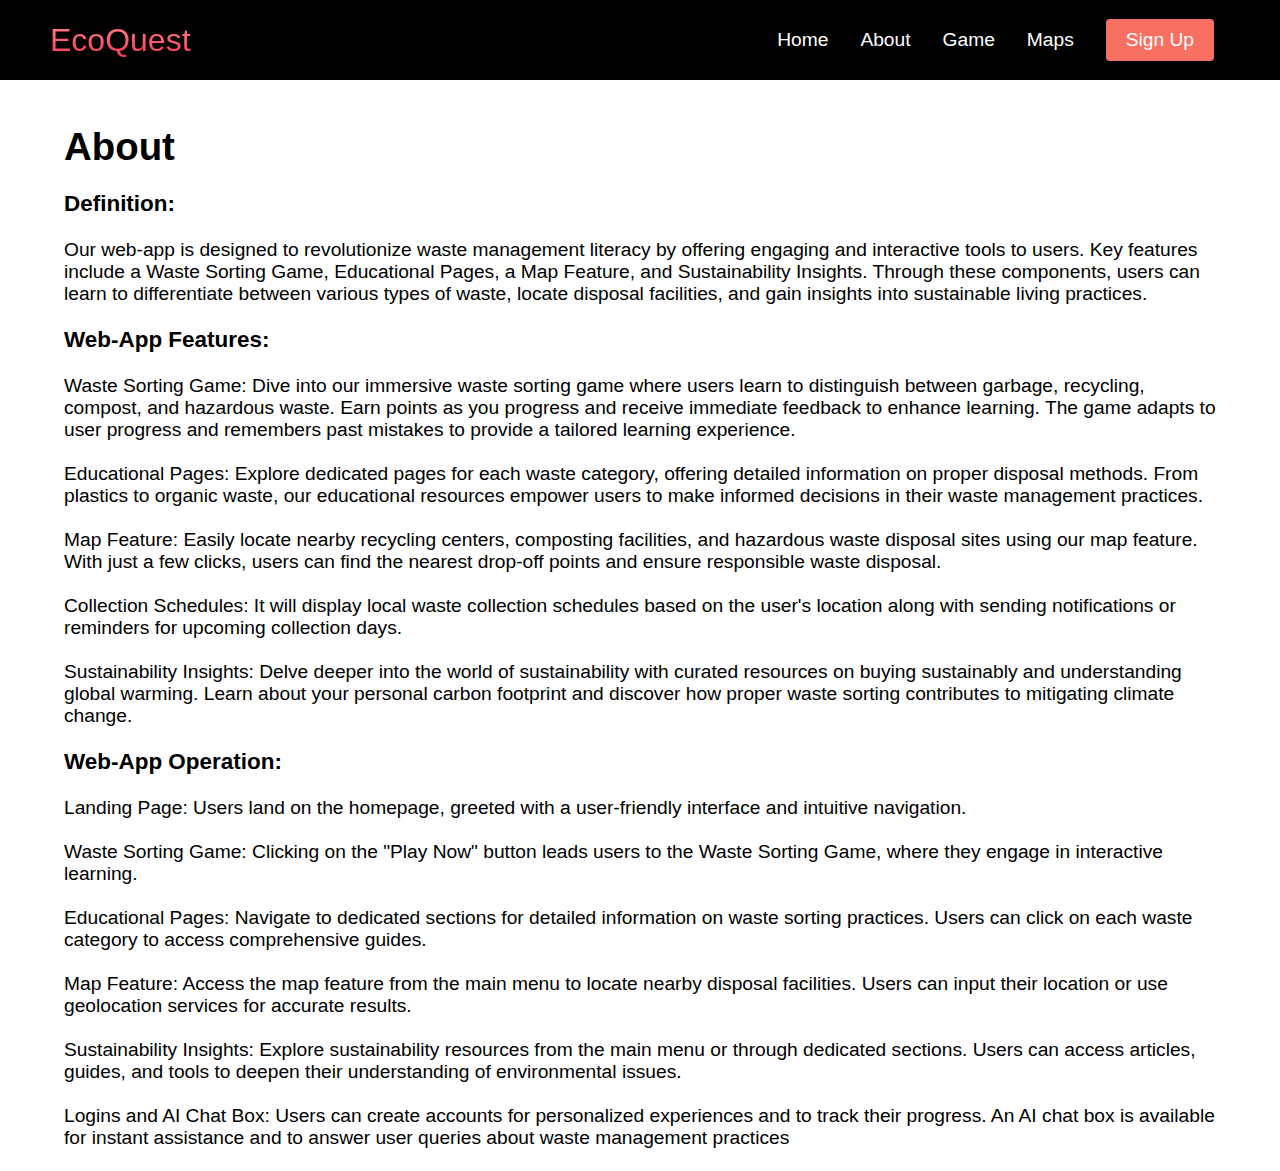
==== about.html @ df4bcbc3 "final" ====
<!DOCTYPE html>
<html lang="en">
<head>
    <meta charset="UTF-8">
    <meta http-equiv="X-UA-Compatible" content="IE=edge">
    <meta name="viewport" content="width=device-width, initial-scale=1.0">
    <title>About</title>
    <link rel="stylesheet" href="styles.css" />
</head>
<body>
    <nav class="navbar">
        <div class="navbar__container">
            <a href="/" id="navbar__logo">EcoQuest</a>
            <div class="navbar__toggle" id="mobile-menu">
                <span class="bar"></span>
                <span class="bar"></span>
                <span class="bar"></span>
            </div>
            <ul class="navbar__menu">
                <li class="navbar__item">
                    <a href="/" class="navbar__links">Home</a>
                </li>
                <li class="navbar__item">
                    <a href="/" class="navbar__links">About</a>
                </li>
                <li class="navbar__item">
                    <a href="/" class="navbar__links">Game</a>
                </li>
                <li class="navbar__item">
                    <a href="/" class="navbar__links">Maps</a>
                </li>
                <li class="navbar__btn">
                    <a href="/" class="button">Sign Up</a>
                </li>
            </ul>
        </div>
    </nav>

    <main class="about__main">
        <h1>About</h1>
        <br />
        <section class="definition_sect">
            <h3>Definition:</h3>
            <br />
            <p>Our web-app is designed to revolutionize waste management literacy by offering engaging and interactive tools to users. Key features include a Waste Sorting Game, Educational Pages, a Map Feature, and Sustainability Insights. Through these components, users can learn to differentiate between various types of waste, locate disposal facilities, and gain insights into sustainable living practices.</p>
        </section>

        <br />
        <section class="features_sect">
            <h3>Web-App Features:</h3>
            <br />
            <p>Waste Sorting Game:
                Dive into our immersive waste sorting game where users learn to distinguish between garbage, recycling, compost, and hazardous waste. Earn points as you progress and receive immediate feedback to enhance learning. The game adapts to user progress and remembers past mistakes to provide a tailored learning experience.</p>
                <br />
                <p>Educational Pages:
                Explore dedicated pages for each waste category, offering detailed information on proper disposal methods. From plastics to organic waste, our educational resources empower users to make informed decisions in their waste management practices.
                
            </p><br />
                <p>Map Feature:
                Easily locate nearby recycling centers, composting facilities, and hazardous waste disposal sites using our map feature. With just a few clicks, users can find the nearest drop-off points and ensure responsible waste disposal. 
            </p><br />
                <p></p>Collection Schedules:
                It will display local waste collection schedules based on the user's location along with sending notifications or reminders for upcoming collection days.
        </p><br />
                Sustainability Insights:
                Delve deeper into the world of sustainability with curated resources on buying sustainably and understanding global warming. Learn about your personal carbon footprint and discover how proper waste sorting contributes to mitigating climate change.
</p>                
        </section>
<br />
        <section class="operations_sect">
            <h3>Web-App Operation:</h3>
            <br />
            <p>Landing Page:
                Users land on the homepage, greeted with a user-friendly interface and intuitive navigation.
            </p><br />
             <p>   Waste Sorting Game:
                Clicking on the "Play Now" button leads users to the Waste Sorting Game, where they engage in interactive learning.
            </p><br />
            <p>Educational Pages:
                Navigate to dedicated sections for detailed information on waste sorting practices. Users can click on each waste category to access comprehensive guides.
            </p><br />
            <p>Map Feature:
                Access the map feature from the main menu to locate nearby disposal facilities. Users can input their location or use geolocation services for accurate results.
            </p><br />
            <p>Sustainability Insights:
                Explore sustainability resources from the main menu or through dedicated sections. Users can access articles, guides, and tools to deepen their understanding of environmental issues.
            </p><br />
            <p>Logins and AI Chat Box:
                Users can create accounts for personalized experiences and to track their progress. An AI chat box is available for instant assistance and to answer user queries about waste management practices
            </p><br />
        </section>
    </main>

    <script src="app.js"></script>
</body>
</html>
---- styles.css ----
* {
    box-sizing: border-box; /* makes margin and padding included in height and width */
    margin: 0;
    padding: 0;
    font-family: 'Kumbh Sans', sans-serif;
   
  }

  .navbar {
    background: black;
    height: 80px;
    display: flex; /* single-direction layout concept row(defalt) or column */
    justify-content: center; /* center between left and right */
    align-items: center; /* center between top and bottom */
    font-size: 1.2rem;
    position: sticky; /* nav bar will stay on page even when scroll */
    top: 0;
    z-index: 999; /* large z-index will always cover smaller z-index*/
  }

  .navbar__container {
    display: flex;
    justify-content: space-between; /* evenly distributed and hits edges */
    height: 80px;
    z-index: 1;
    width: 100%;
    max-width: 1300px;
    margin-right: auto;
    margin-left: auto;
    padding-right: 50px;
    padding-left: 50px;
  }

  #navbar__logo {
    background-color: #ff8177;
    background-image: linear-gradient(to top, #ff0844 0%, #ffb199 100%);
    -webkit-background-clip: text; /* only show text*/
    -moz-background-clip: text;
    -webkit-text-fill-color: transparent; /* to show color of background image*/
    -moz-text-fill-color: transparent;
    display: flex;
    align-items: center;
    cursor: pointer; /* changes mouse so you know you can click it*/
    text-decoration: none;
    font-size: 2rem;
  }

  .navbar__menu {
    display: flex;
    align-items: center;
    list-style: none;
    text-align: center;
  }

  .navbar__links {
    color: #fff;
    display: flex;
    align-items: center;
    justify-content: center;
    text-decoration: none;
    padding: 0 1rem;
    height: 100%;
  }

  .navbar__btn {
    display: flex;
    justify-content: center;
    align-items: center;
    padding: 0 1rem;
    width: 100%;
  }

  .button {
    display: flex;
    justify-content: center;
    align-items: center;
    text-decoration: none;
    padding: 10px 20px;
    height: 100%;
    width: 100%;
    border: none;
    outline: none;
    border-radius: 4px;
    background: #f77062;
    color: #fff;
  }

  .button:hover {
    background: #4837ff;
    transition: all 0.3s ease;
  }

  .navbar__links:hover {
    color: #f77062;
    transition: all 0.3s ease;
  }



/* makes it a toggle when it hits tablet size*/
  @media screen and (max-width: 960px) {
    .navbar__container {
      display: flex;
      justify-content: space-between;
      height: 80px;
      z-index: 1;
      width: 100%;
      max-width: 1300px;
      padding: 0;
    }


    .navbar__menu {
      display: grid;
      grid-template-columns: auto; /* want the nav to stack */
      margin: 0;
      width: 100%;
      position: absolute;
      top: -1000px;
      opacity: 1;
      transition: all 0.5s ease;
      height: 70vh;
      z-index: -1;
    }

    .navbar__menu.active {
      background: #131313;
      top: 100%;
      opacity: 1;
      transition: all 0.5s ease;
      z-index: 99;
      height: 70vh;
      font-size: 1.6rem;
    }

    #navbar__logo {
      padding-left: 25px;
    }

    .navbar__toggle .bar {
      width: 25px;
      height: 3px;
      margin: 5px auto;
      transition: all 0.3s ease-in-out;
      background: #fff;
    }

    .navbar__item {
      width: 100%;
    }

    .navbar__links {
      text-align: center;
      padding: 2rem;
      width: 100%;
      display: table;
    }

    .navbar__btn {
      padding-bottom: 2rem;
    }

    .button {
      display: flex;
      justify-content: center;
      align-items: center;
      width: 80%;
      height: 80px;
      margin: 0;
    }

    #mobile-menu {
      position: absolute;
      top: 20%;
      right: 5%;
      transform: translate(5%, 20%);
    }

    .navbar__toggle .bar {
      display: block;
      cursor: pointer;
    }

    #mobile-menu.is-active .bar:nth-child(2) {
      opacity: 0;
    }

    #mobile-menu.is-active .bar:nth-child(1) {
      transform: translateY(8px) rotate(45deg);
    }

    #mobile-menu.is-active .bar:nth-child(3) {
      transform: translateY(-8px) rotate(-45deg);
    }
  }

  /* Main Content CSS */
  .main {
    background-color: black;

  }

  .main__container {
    display: grid;
    grid-template-columns: 1fr 1fr;
    align-items: center;
    justify-self: center;
    margin: 0 auto;
    height: 120vh;
    background-color: black;
    z-index: 1;
    width: 100%;
    max-width: 1300px;
    padding-right: 50px;
    padding-left: 50px;
    color: white;
  }


  .main__img--container {
   display: flex;
  }

  #main__img {
    display:flex;
    max-width: 100%;
    max-height: 100%;
  }

  .main__content h1{
    font-size: 4rem;
    background-color: #ff8177;
    background-image: linear-gradient(to top, #ff0844 0%, #ffb199 100%);
    -webkit-background-clip: text; /* only show text*/
    -moz-background-clip: text;
    -webkit-text-fill-color: transparent; /* to show color of background image*/
    -moz-text-fill-color: transparent;
  }

  .main__content h3{
    font-size: 2rem;
    background-color: #ff8177;
    background-image: linear-gradient(to top, blue 0%, pink 100%);
    -webkit-background-clip: text; /* only show text*/
    -moz-background-clip: text;
    -webkit-text-fill-color: transparent; /* to show color of background image*/
    -moz-text-fill-color: transparent;
  }

  .main__content button {
    font-size: 1rem;
    background-image: linear-gradient(to top, purple 0%, #ffb199 100%);
    padding: 14px 32px;
    color: white;
    border-radius: 4px;
    border: none;
    margin-right: 2rem;
    margin-top: 1rem;
    
  }

  .main__content button a {
    position: relative;
    z-index:2;
    color: white;
    text-decoration: none;
  }

  /* Mobile Responsive: make the content stack (toggle is already accounted for earlier) */
  @media screen and (max-width: 768px) {
    .main__container {
      display: grid;
      grid-template-columns: auto;
      align-items: center;
      justify-self: center;
      width: 100%;
      margin: 0 auto;
      height: 120vh;
      color: white;
    }

    .main__content {
      text-align: center;
      margin-bottom: 4rem;
      color: white;
    }

    #info-sect{
      display: grid;
      grid-template-columns: auto;
      align-items: center;
      justify-self: center;
      width: 100%;
      margin: 0 auto;
      height: 90vh;
      color: white;
     
    }

  }

  #info-sect{
    display: flex;
    flex-direction: column;
    background: black;
    justify-content: center; /* center between left and right */
    align-items: center; /* center between top and bottom */
    font-size: 1.2rem;
    padding-left: 5vw;
    padding-right: 5vw;
    padding-top: 5vh;
    height: 100%
   
  }

  #row1 {
    display: flex;
    flex-wrap: wrap;
    justify-content: space-around;
    align-items: center;
    color:#FFF6EA;
  }

  #row1 p{
    width: 50vw;
    margin-left: 10px;
    font-size: 1.25rem;
    height: 100%;
}

#row2 {
  display: flex;
  flex-wrap: wrap;
  justify-content: space-around;
  align-items: center;
  color:#FFF6EA;
}

.about__main {
  
  justify-content: center; /* center between left and right */
    align-items: center; /* center between top and bottom */
    font-size: 1.2rem;
    padding-left: 5vw;
    padding-right: 5vw;
    padding-top: 5vh;
   
}

#fornow {
  width: 50vw;
    margin-left: 10px;
    font-size: 1.25rem;
    height: 100%;
    margin-bottom: 100px;
    
}

a {
  color: lightcoral;
}
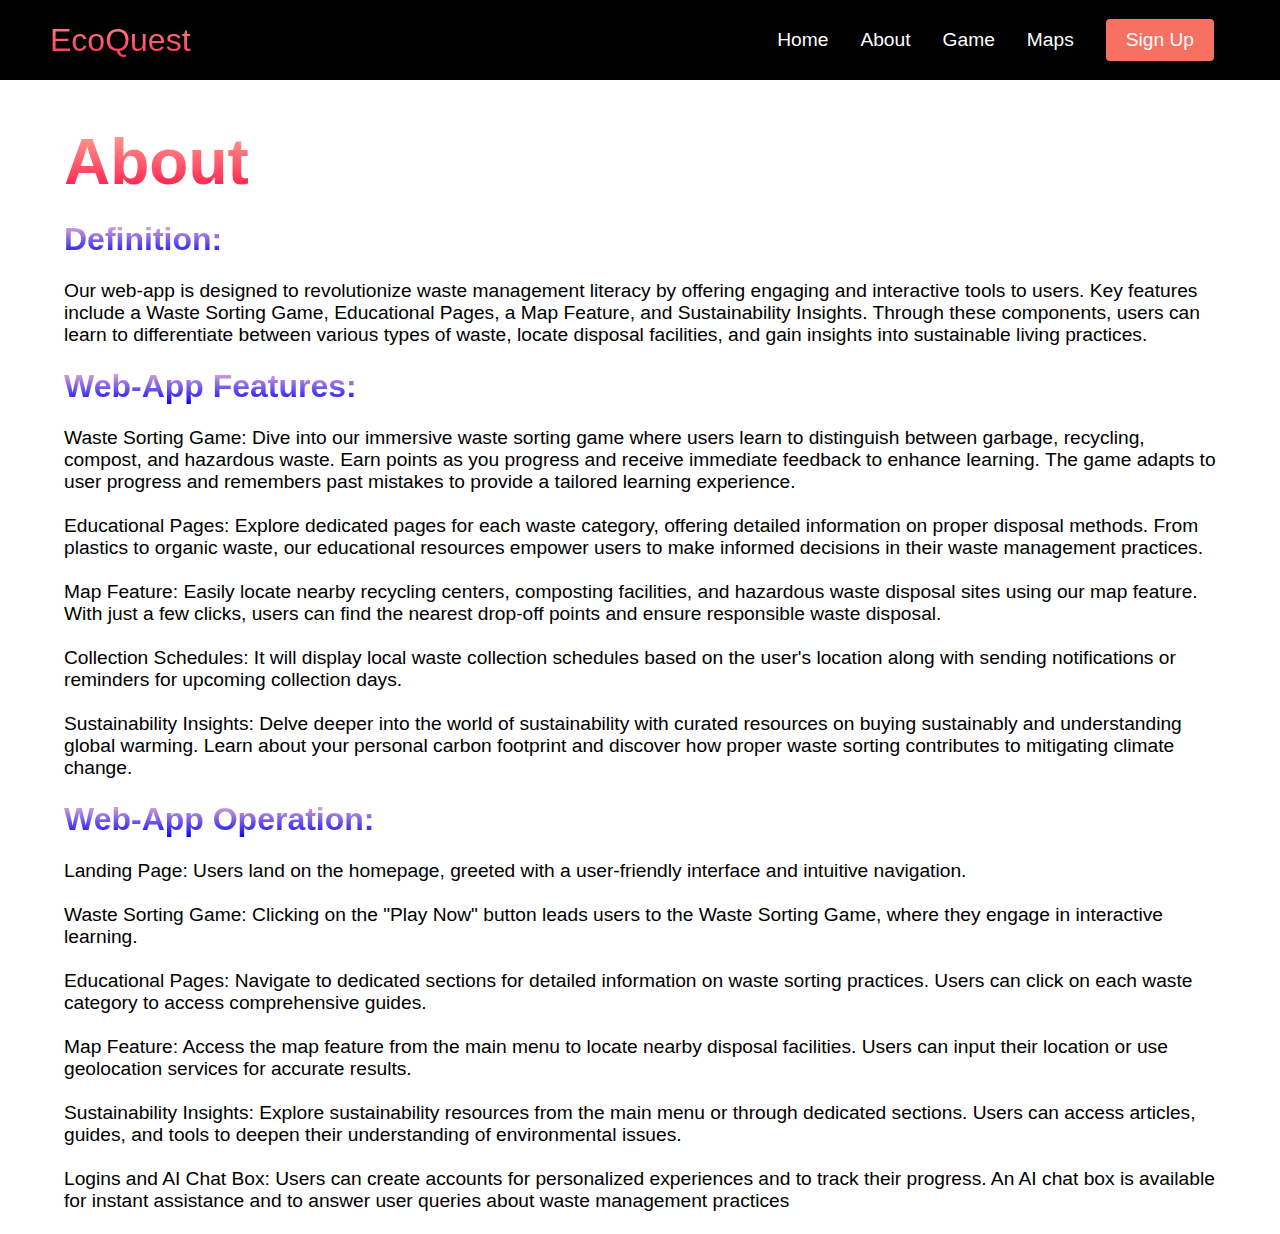
==== commit 4f3bc9f6: "lab 3 (week 4)" ====
--- a/about.html
+++ b/about.html
@@ -18,16 +18,16 @@
             </div>
             <ul class="navbar__menu">
                 <li class="navbar__item">
-                    <a href="/" class="navbar__links">Home</a>
+                    <a href="index.html" class="navbar__links">Home</a>
                 </li>
                 <li class="navbar__item">
-                    <a href="/" class="navbar__links">About</a>
+                    <a href="about.html" class="navbar__links">About</a>
                 </li>
                 <li class="navbar__item">
-                    <a href="/" class="navbar__links">Game</a>
+                    <a href="game.html" class="navbar__links">Game</a>
                 </li>
                 <li class="navbar__item">
-                    <a href="/" class="navbar__links">Maps</a>
+                    <a href="maps.html" class="navbar__links">Maps</a>
                 </li>
                 <li class="navbar__btn">
                     <a href="/" class="button">Sign Up</a>
--- a/styles.css
+++ b/styles.css
@@ -227,7 +227,7 @@
     max-height: 100%;
   }
 
-  .main__content h1{
+  h1{
     font-size: 4rem;
     background-color: #ff8177;
     background-image: linear-gradient(to top, #ff0844 0%, #ffb199 100%);
@@ -237,7 +237,7 @@
     -moz-text-fill-color: transparent;
   }
 
-  .main__content h3{
+  h3{
     font-size: 2rem;
     background-color: #ff8177;
     background-image: linear-gradient(to top, blue 0%, pink 100%);
@@ -358,4 +358,30 @@
 
 a {
   color: lightcoral;
+}
+
+.container{
+  height: 100vh;
+  background: lightpink;
+  display: flex;
+  align-items: center;
+  justify-content: center;
+}
+
+#popup{
+  
+  width: 400px;
+  height: 400px;
+  background: white;
+  position: absolute;
+  top: 50%;
+  left: 50%;
+  transform: translate(-50%, -50%);
+  text-align: center;
+  padding: 0 30px;
+  color: #333;
+}
+
+.close-popup{
+  visibility: hidden;
 }